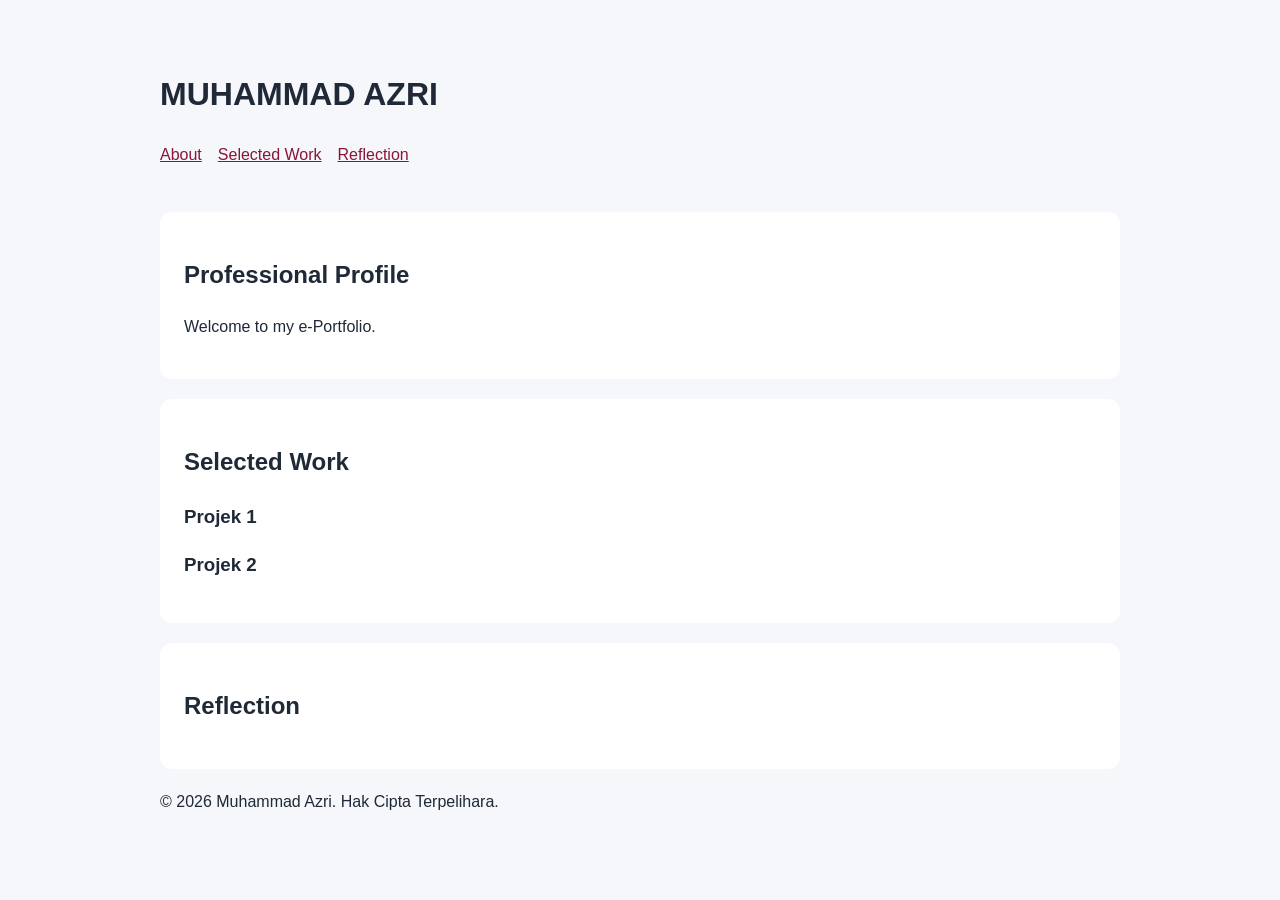
==== index.html @ 5aa1e44c "Revise e-Portfolio layout and content Updated the e-Portfolio structure and content, including heade" ====
<!DOCTYPE html>
<html lang="eng">
<head>
    <meta charset="UTF-8">
    <meta name="viewport" content="width=device-width, initial-scale=1.0">
    <title>e-Portfolio | MUHAMMAD AZRI</title>
    <!-- Hubungkan fail CSS -->
    <link rel="stylesheet" href="style.css">
</head>
<body>

    <!-- Bahagian Header & Navigasi -->
    <header>
        <h1>MUHAMMAD AZRI</h1>
        <nav>
            <a href="#about">About</a>
            <a href="#work">Selected Work</a>
            <a href="#reflection">Reflection</a>
        </nav>
    </header>

    <main>
        <!-- Bahagian About -->
        <section id="about">
            <h2>Professional Profile</h2>
            <p>Welcome to my e-Portfolio.</p>
        </section>

        <!-- Bahagian Selected Work -->
        <section id="work">
            <h2>Selected Work</h2>
            <div class="project-grid">
                <div class="project-card">
                    <h3>Projek 1</h3>
                   
                </div>
                <div class="project-card">
                    <h3>Projek 2</h3>
                  
                </div>
            </div>
        </section>

        <!-- Bahagian Reflection -->
        <section id="reflection">
            <h2>Reflection</h2>
        
        </section>
    </main>

    <footer>
        <p>&copy; 2026 Muhammad Azri. Hak Cipta Terpelihara.</p>
    </footer>

</body>
</html>
---- style.css ----
* { box-sizing: border-box; }
body {
  margin: 0;
  color: #1f2937;
  background: #f5f7fa;
  font-family: Arial, sans-serif;
  line-height: 1.6;
}
header, main, footer {
  width: min(960px, 92%);
  margin: auto;
}
header { padding: 48px 0 24px; }
nav { display: flex; flex-wrap: wrap; gap: 16px; }
section {
  margin: 20px 0;
  padding: 24px;
  background: white;
  border-radius: 12px;
}
img { max-width: 100%; height: auto; }
a { color: #8a1538; }
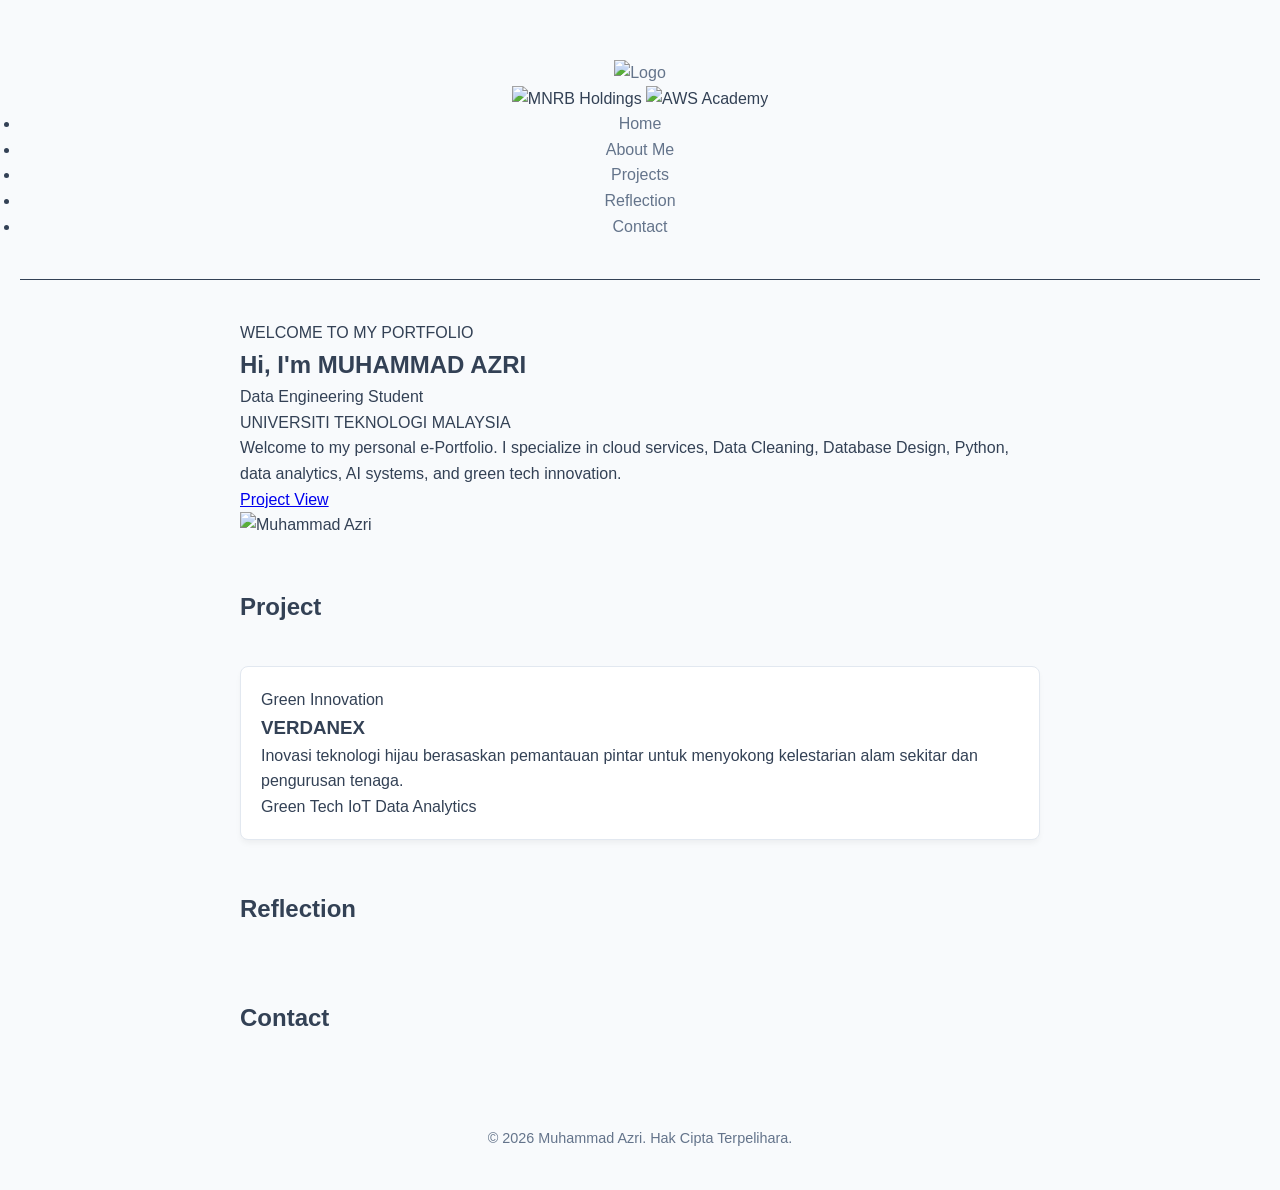
==== commit b0451777: "Refactor index.html for improved layout and navigation Updated the structure of the HTML document to" ====
--- a/index.html
+++ b/index.html
@@ -6,37 +6,85 @@
     <title>e-Portfolio | MUHAMMAD AZRI</title>
     <!-- Hubungkan fail CSS -->
     <link rel="stylesheet" href="style.css">
+    <link rel="preconnect" href="https://fonts.googleapis.com">
+    <link rel="preconnect" href="https://fonts.gstatic.com" crossorigin>
+    <link href="https://fonts.googleapis.com/css2?family=Inter:wght@300;400;500;600;700;800&display=swap" rel="stylesheet">
 </head>
 <body>
 
     <!-- Bahagian Header & Navigasi -->
-    <header>
-        <h1>MUHAMMAD AZRI</h1>
-        <nav>
-            <a href="#about">About</a>
-            <a href="#work">Selected Work</a>
-            <a href="#reflection">Reflection</a>
-        </nav>
+    <header class="site-header">
+    <nav class="navbar container">
+        <!-- Logo di sebelah kiri -->   
+        <a href="#home" class="brand">
+        <img src="LOGO-Faculty-of-Computing-meroon-big.png" alt="Logo" class="brand-logo">
+        </a>
+
+        <!-- Nama dan Menu Navigasi di sebelah kanan -->
+        <div class="nav-right">
+        <div class="nav-logos">
+            <img src="mnrb-holdings-seeklogo.png" alt="MNRB Holdings" class="partner-logo">
+            <img src="aws academy logo.png" alt="AWS Academy" class="partner-logo">
+        </div>
+        <ul class="nav-links">
+            <li><a href="#home">Home</a></li>
+            <li><a href="#home">About Me</a></li>
+            <li><a href="#project">Projects</a></li>
+            <li><a href="#reflection">Reflection</a></li>
+            <li><a href="#contact">Contact</a></li>
+        </ul>
+        </div>
+    </nav>
     </header>
 
     <main>
         <!-- Bahagian About -->
-        <section id="about">
-            <h2>Professional Profile</h2>
-            <p>Welcome to my e-Portfolio.</p>
+        <section id="home" class="hero-section container">
+        <!-- Bahagian Kiri: Ucapan & Deskripsi -->
+        <div class="hero-text">
+            <span class="welcome-badge">WELCOME TO MY PORTFOLIO</span>
+            <h1 class="hero-title">
+            Hi, I'm <span class="text-accent">MUHAMMAD AZRI</span>
+            </h1>
+            <p class="hero-subtitle">
+            Data Engineering Student<br>
+            UNIVERSITI TEKNOLOGI MALAYSIA
+            </p>
+    
+            <p class="hero-description">
+            Welcome to my personal e-Portfolio. I specialize in cloud services, Data Cleaning, Database Design, Python, data analytics, AI systems, and green tech innovation.
+            </p>
+            <div class="hero-actions">
+            <a href="#project" class="btn-primary">Project View</a>
+            </div>
+        </div>
+
+        <!-- Bahagian Kanan: Gambar Muka & Frame Glow -->
+        <div class="hero-avatar-wrapper">
+            <div class="avatar-glow"></div>
+            <div class="avatar-frame">
+            <img src="OIP.webp" alt="Muhammad Azri" class="avatar-img">
+            </div>
+        </div>
         </section>
 
-        <!-- Bahagian Selected Work -->
-        <section id="work">
-            <h2>Selected Work</h2>
+        <!-- Bahagian project -->
+        <section id="project">
+            <h2>Project</h2>
             <div class="project-grid">
                 <div class="project-card">
-                    <h3>Projek 1</h3>
-                   
-                </div>
-                <div class="project-card">
-                    <h3>Projek 2</h3>
-                  
+                    <div class="project-badge">Green Innovation</div>
+                    <h3 class="project-title">VERDANEX</h3>
+                    <p class="project-desc">
+                    Inovasi teknologi hijau berasaskan pemantauan pintar untuk menyokong kelestarian alam sekitar dan pengurusan tenaga.
+                    </p>
+                    
+                    <!-- Tag Kemahiran / Tech Stack -->
+                    <div class="project-tags">
+                    <span>Green Tech</span>
+                    <span>IoT</span>
+                    <span>Data Analytics</span>
+                    </div>
                 </div>
             </div>
         </section>
@@ -46,6 +94,13 @@
             <h2>Reflection</h2>
         
         </section>
+        <!--Bahagian Contact-->
+        <section id="contact">
+            <h2>Contact</h2>
+        
+        </section>
+
+
     </main>
 
     <footer>
--- a/style.css
+++ b/style.css
@@ -1,22 +1,86 @@
-* { box-sizing: border-box; }
+/* Tetapan Asas */
+* {
+    margin: 0;
+    padding: 0;
+    box-sizing: border-box;
+}
+
 body {
-  margin: 0;
-  color: #1f2937;
-  background: #f5f7fa;
-  font-family: Arial, sans-serif;
-  line-height: 1.6;
+    font-family: 'Segoe UI', Tahoma, Geneva, Verdana, sans-serif;
+    line-height: 1.6;
+    background-color: #f8fafc; 
+    color: #334155;
+    padding: 20px;
 }
-header, main, footer {
-  width: min(960px, 92%);
-  margin: auto;
+
+/* Header & Navigasi */
+header {
+    text-align: center;
+    padding: 40px 0;
+    border-bottom: 1px solid #334155;
 }
-header { padding: 48px 0 24px; }
-nav { display: flex; flex-wrap: wrap; gap: 16px; }
+
+header h1 {
+    font-size: 2.5rem;
+    color: #059669
+    margin-bottom: 10px;
+}
+
+nav a {
+    color: #64748b;
+    text-decoration: none;
+    margin: 0 15px;
+    font-weight: 500;
+    transition: color 0.3s;
+}
+
+nav a:hover {
+    color: #059669;
+}
+
+/* KANDUNGAN UTAMA */
+main {
+    max-width: 800px;
+    margin: 40px auto;
+}
+
 section {
-  margin: 20px 0;
-  padding: 24px;
-  background: white;
-  border-radius: 12px;
+    margin-bottom: 50px;
 }
-img { max-width: 100%; height: auto; }
-a { color: #8a1538; }
+
+h2 {
+    color: #059669
+    border-bottom: 2px solid #38bdf8;
+    display: inline-block;
+    padding-bottom: 5px;
+    margin-bottom: 15px;
+}
+
+/* Kad Projek */
+.project-grid {
+    display: grid;
+    grid-template-columns: repeat(auto-fit, minmax(250px, 1fr));
+    gap: 20px;
+    margin-top: 20px;
+}
+
+.project-card {
+    background-color: #ffffff;
+    padding: 20px;
+    border-radius: 8px;
+    border: 1px solid #e2e8f0;
+    box-shadow: 0 4px 6px -1px rgba(0, 0, 0, 0.05);
+}
+
+.project-card h3 {
+    color: #059669
+    margin-bottom: 10px;
+}
+
+/* Footer */
+footer {
+    text-align: center;
+    padding: 20px;
+    color: #64748b;
+    font-size: 0.9rem;
+}
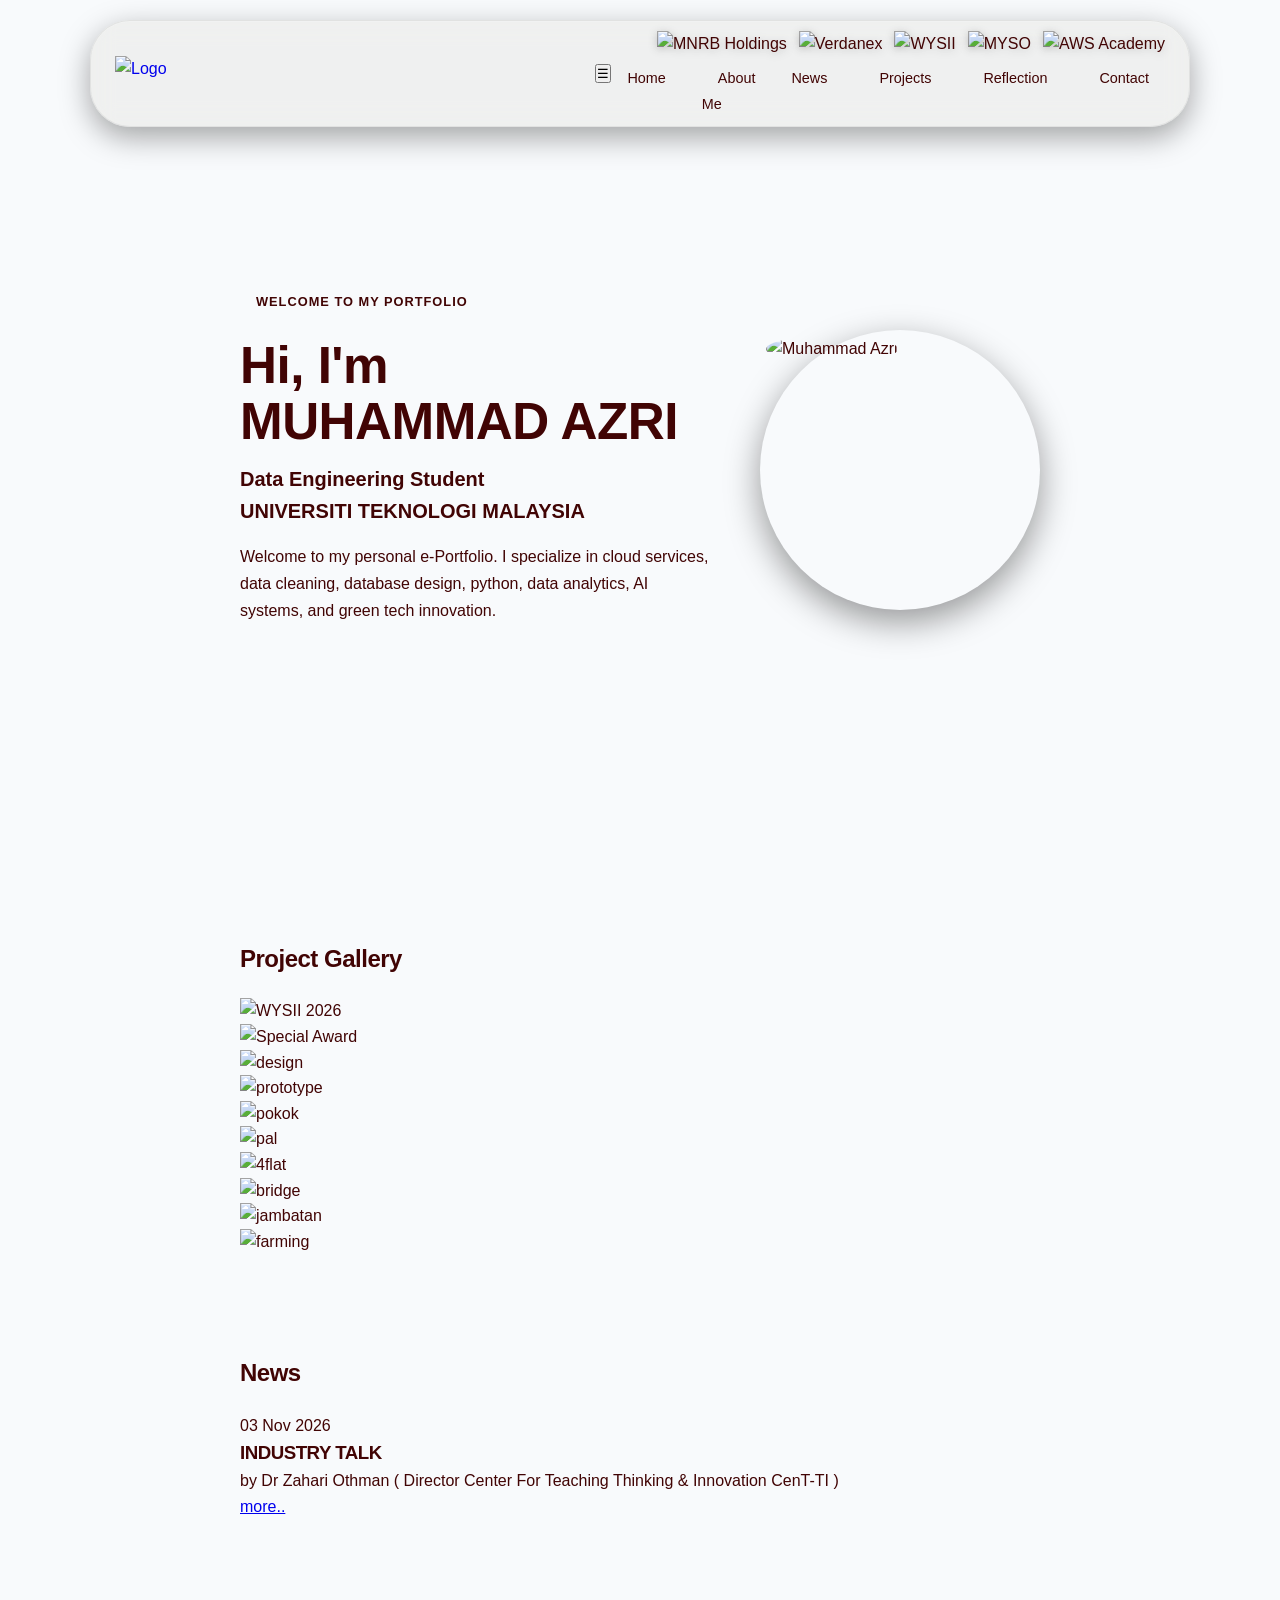
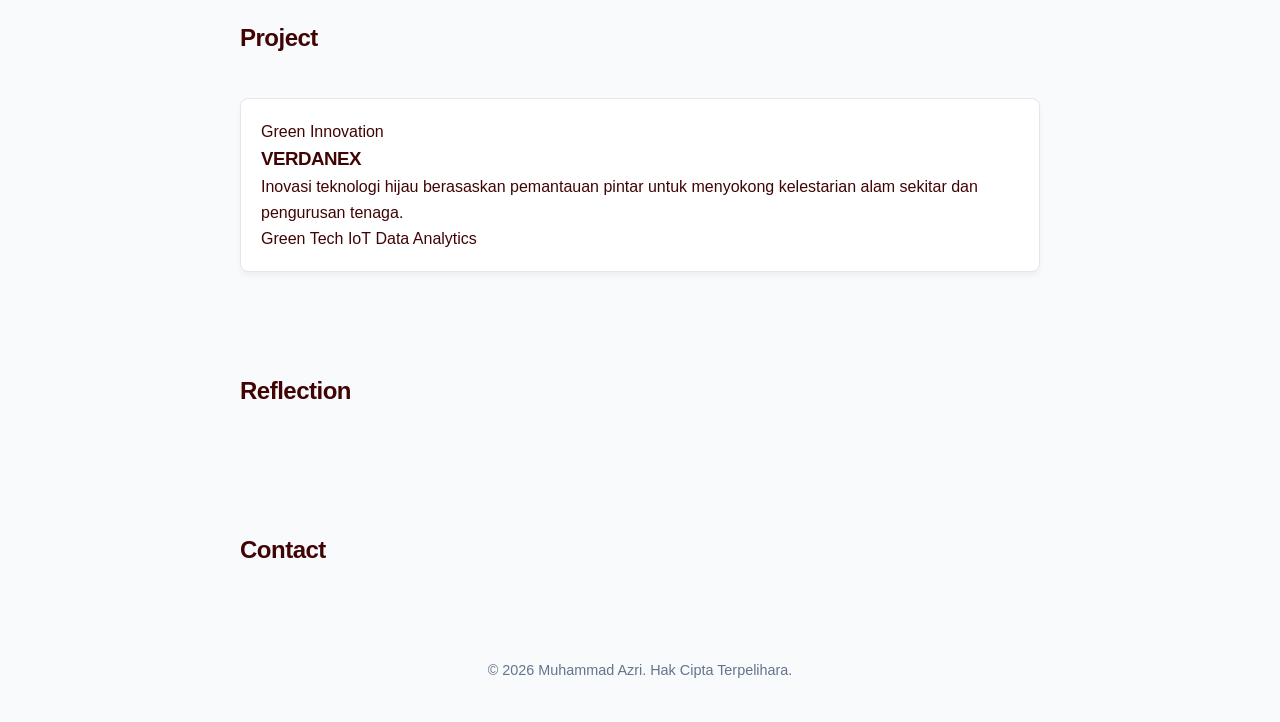
==== commit 274756ed: "Implement hamburger menu and update project gallery Added a hamburger menu for navigation and update" ====
--- a/index.html
+++ b/index.html
@@ -10,31 +10,57 @@
     <link rel="preconnect" href="https://fonts.gstatic.com" crossorigin>
     <link href="https://fonts.googleapis.com/css2?family=Inter:wght@300;400;500;600;700;800&display=swap" rel="stylesheet">
 </head>
+<script>
+    const hamburger = document.getElementById('hamburger');
+    const navLinks = document.getElementById('nav-links');
+
+    hamburger.addEventListener('click', () => {
+        navLinks.classList.toggle('active');
+    });
+
+    // Tutup menu secara automatik bila mana-mana pautan ditekan
+    document.querySelectorAll('.nav-links a').forEach(link => {
+        link.addEventListener('click', () => {
+            navLinks.classList.remove('active');
+        });
+    });
+</script>
 <body>
 
     <!-- Bahagian Header & Navigasi -->
     <header class="site-header">
-    <nav class="navbar container">
-        <!-- Logo di sebelah kiri -->   
-        <a href="#home" class="brand">
-        <img src="LOGO-Faculty-of-Computing-meroon-big.png" alt="Logo" class="brand-logo">
-        </a>
-
-        <!-- Nama dan Menu Navigasi di sebelah kanan -->
-        <div class="nav-right">
-        <div class="nav-logos">
-            <img src="mnrb-holdings-seeklogo.png" alt="MNRB Holdings" class="partner-logo">
-            <img src="aws academy logo.png" alt="AWS Academy" class="partner-logo">
-        </div>
-        <ul class="nav-links">
-            <li><a href="#home">Home</a></li>
-            <li><a href="#home">About Me</a></li>
-            <li><a href="#project">Projects</a></li>
-            <li><a href="#reflection">Reflection</a></li>
-            <li><a href="#contact">Contact</a></li>
-        </ul>
-        </div>
-    </nav>
+        <nav class="navbar container">
+            
+            <!-- Logo di sebelah kiri -->   
+            <div style="display: flex; justify-content: space-between; align-items: center; width: 100%;">
+                <a href="#home" class="brand">
+                    <img src="LOGO-Faculty-of-Computing-meroon-big.png" alt="Logo" class="brand-logo">
+                </a>
+                <button class="hamburger-btn" onclick="toggleMenu()">&#9776;</button>
+            </div>
+            <!-- Logo Partner (Untuk Desktop / Paparan Biasa) -->
+            <div class="nav-right">
+                <div class="nav-logos">
+                    <img src="mnrb-holdings-seeklogo.png" alt="MNRB Holdings" class="partner-logo">
+                    <img src="Verdanex_Green_Innovation_Branding-removebg-preview.png" alt="Verdanex" class="partner-logo">
+                    <img src="WYSII_logo__black_-removebg-preview (1).png" alt="WYSII" class="partner-logo">
+                    <img src="MYSO logo (black).png" alt="MYSO" class="partner-logo">
+                    <img src="aws academy logo.png" alt="AWS Academy" class="partner-logo">
+                </div>
+
+
+                <!-- SENARAI MENU (PENTING: Kita letak id="navMenu" di sini) -->
+                <ul class="nav-links" id="navMenu">
+                    <li><a href="#home">Home</a></li>
+                    <li><a href="#home">About Me</a></li>
+                    <li><a href="#news">News</a></li>
+                    <li><a href="#project">Projects</a></li>
+                    <li><a href="#reflection">Reflection</a></li>
+                    <li><a href="#contact">Contact</a></li>
+                </ul>
+            </div>
+
+        </nav>
     </header>
 
     <main>
@@ -52,22 +78,113 @@
             </p>
     
             <p class="hero-description">
-            Welcome to my personal e-Portfolio. I specialize in cloud services, Data Cleaning, Database Design, Python, data analytics, AI systems, and green tech innovation.
+            Welcome to my personal e-Portfolio. I specialize in cloud services, data cleaning, database design, python, data analytics, AI systems, and green tech innovation.
             </p>
-            <div class="hero-actions">
-            <a href="#project" class="btn-primary">Project View</a>
-            </div>
         </div>
 
         <!-- Bahagian Kanan: Gambar Muka & Frame Glow -->
         <div class="hero-avatar-wrapper">
             <div class="avatar-glow"></div>
             <div class="avatar-frame">
-            <img src="OIP.webp" alt="Muhammad Azri" class="avatar-img">
-            </div>
-        </div>
-        </section>
-
+            <img src="6ab03406-9ca6-40ef-8610-dcfb6fbb1a18.jpg" alt="Muhammad Azri" class="avatar-img">
+            </div>
+        </div>
+        </section>
+
+        <!-- Bahagian Galeri Auto-Slide -->
+        <section class="gallery-section">
+            <h2>Project Gallery</h2>
+            
+            <div class="slider">
+                <div class="slides">
+                    <!-- Gambar 1 -->
+                    <div class="slide">
+                        <img src="beforecompetition.jpg" alt="WYSII 2026">
+                    </div>
+                    <!-- Gambar 2 -->
+                    <div class="slide">
+                        <img src="award.jpg" alt="Special Award">
+                    </div>
+                    <!-- Gambar 3 -->
+                    <div class="slide">
+                        <img src="3ddesignsolidworks.jpg" alt="design">
+                    </div>
+                    <div class="slide">
+                        <img src="prototaip.jpg" alt="prototype">
+                    </div>
+                    <div class="slide">
+                        <img src="pokok.jpg" alt="pokok">
+                    </div>
+                    <div class="slide">
+                        <img src="pal.jpg" alt="pal">
+                    </div>
+                    <div class="slide">
+                        <img src="4flat.jpg" alt="4flat">
+                    </div>
+                    <div class="slide">
+                        <img src="bridge.jpg" alt="bridge">
+                    </div>
+                    <div class="slide">
+                        <img src="jambatan.jpg" alt="jambatan">
+                    </div>
+                    <div class="slide">
+                        <img src="ledfarming.jpg" alt="farming">
+                    </div>
+                
+                
+                </div>
+
+                <!-- Titik Penanda (Indicators) -->
+                <div class="navigation-dots">
+                    <span class="dot active"></span>
+                    <span class="dot"></span>
+                    <span class="dot"></span>
+                </div>
+            </div>
+        </section>
+        <script>
+            let currentIndex = 0;
+            const slides = document.querySelector('.slides');
+            const totalSlides = document.querySelectorAll('.slide').length;
+            const dots = document.querySelectorAll('.dot');
+
+            function updateSlider() {
+                // Alihkan gambar mengikut indeks semasa
+                slides.style.transform = `translateX(-${currentIndex * 100}%)`;
+
+                // Kemaskinikan titik aktif
+                dots.forEach((dot, index) => {
+                    if (index === currentIndex) {
+                        dot.classList.add('active');
+                    } else {
+                        dot.classList.remove('active');
+                    }
+                });
+            }
+
+            // Fungsi untuk menggerakkan gambar seterusnya
+            function nextSlide() {
+                currentIndex = (currentIndex + 1) % totalSlides;
+                updateSlider();
+            }
+
+            // Auto slide setiap 3 saat (3000ms)
+            setInterval(nextSlide, 3000);
+        </script>
+
+        <!-- Bahagian Reflection -->
+        <section id="news">
+            <h2>News</h2>
+            <div class="news-content">
+                <span class="news-date">03 Nov 2026</span><br>
+                <h3>INDUSTRY TALK</h3>
+                by Dr Zahari Othman ( Director Center For Teaching Thinking & Innovation CenT-TI )
+            </div>
+            <div class="news-more">
+                <a href="news-detail.html">more..</a>
+        </div>
+        </div>
+        </section>
         <!-- Bahagian project -->
         <section id="project">
             <h2>Project</h2>
@@ -106,6 +223,18 @@
     <footer>
         <p>&copy; 2026 Muhammad Azri. Hak Cipta Terpelihara.</p>
     </footer>
+    <script>
+        function toggleMenu() {
+            const menu = document.getElementById('navMenu');
+            
+            // Semak sama ada menu sedang terbuka atau tidak
+            if (menu.classList.contains('show')) {
+            menu.classList.remove('show'); // Jika terbuka, buang kelas 'show' (tutup)
+            } else {
+            menu.classList.add('show');    // Jika tertutup, tambah kelas 'show' (buka)
+            }
+        }
+    </script>
 
 </body>
 </html>
--- a/style.css
+++ b/style.css
@@ -1,4 +1,5 @@
-/* Tetapan Asas */
+/* base setting */
+
 * {
     margin: 0;
     padding: 0;
@@ -6,46 +7,275 @@
 }
 
 body {
-    font-family: 'Segoe UI', Tahoma, Geneva, Verdana, sans-serif;
+    font-family: 'Inter', sans-serif, var(--font-main);
+    -webkit-font-smoothing: antialiased;
     line-height: 1.6;
     background-color: #f8fafc; 
-    color: #334155;
+    color: #410404;
     padding: 20px;
 }
 
-/* Header & Navigasi */
-header {
-    text-align: center;
-    padding: 40px 0;
-    border-bottom: 1px solid #334155;
-}
-
-header h1 {
-    font-size: 2.5rem;
-    color: #059669
-    margin-bottom: 10px;
-}
-
-nav a {
-    color: #64748b;
-    text-decoration: none;
-    margin: 0 15px;
-    font-weight: 500;
-    transition: color 0.3s;
-}
-
-nav a:hover {
-    color: #059669;
-}
-
-/* KANDUNGAN UTAMA */
+/* Tajuk utama */
+h1, h2, h3, .nav-name {
+  font-family: 'Space Grotesk', sans-serif;
+  letter-spacing: -0.5px;
+}
+
+/* Teks perenggan biasa */
+p, a, span {
+  font-family: 'Inter', -apple-system, sans-serif;
+}
+
+:root {
+  --font-main: 'Inter', -apple-system, BlinkMacSystemFont, "Segoe UI", Roboto, sans-serif;
+}
+
+/* Header & navigation*/
+
+/* Tetapan saiz logo navigasi */
+/* Memastikan elemen pautan (anchor) sentiasa selari di tengah */
+.brand {
+  display: flex;
+  align-items: center;
+  text-decoration: none;
+}
+.brand-logo {
+  height: 36px;          /* Ketinggian ideal untuk navbar (35px - 45px) */
+  width: auto;           /* Lebar dikira secara automatik supaya imej tidak penyek */
+  max-width: 180px;      /* Memastikan logo lebar tidak mengambil terlalu banyak ruang */
+  object-fit: contain;   /* Kekalkan nisbah asal imej */
+  display: block;
+}
+
+/* Container untuk gabungan logo di sebelah kanan */
+.nav-logos {
+  display: flex;
+  align-items: center;
+  gap: 12px; /* Jarak antara logo MNRB dan AWS */
+}
+
+/* Gaya kawalan saiz logo partner/sponsors */
+.partner-logo {
+  height: 28px;             /* Ketinggian ideal untuk header floating */
+  width: auto;              /* Kekalkan nisbah asal logo */
+  object-fit: contain;
+  filter: drop-shadow(0 2px 4px rgba(0, 0, 0, 0.2)); /* Bayang halus supaya timbul */
+  transition: transform var(--transition);
+}
+
+.partner-logo:hover {
+  transform: scale(1.05);  /* Kesan membesar sedikit apabila dituding tetikus */
+}
+
+/* Pelarasan untuk skrin telefon */
+@media (max-width: 768px) {
+  .partner-logo {
+    height: 22px; /* Saiz lebih kecil di skrin telefon */
+  }
+}
+
+
+
+.site-header {
+  position: fixed;
+  top: 20px;
+  left: 50%;
+  transform: translateX(-50%);
+  z-index: 1000;
+  width: 92%;
+  max-width: 1100px;
+}
+
+.navbar {
+  display: flex;
+  align-items: center;
+  justify-content: space-between;
+  padding: 10px 24px;
+
+  /* Kesan Kaca Frosted macOS */
+  background: rgba(235, 235, 233, 0.65); /* Guna rona bg-card separa telus */
+  backdrop-filter: blur(12px) saturate(180%);
+  -webkit-backdrop-filter: blur(16px) saturate(180%);
+  
+  /* Bucu & Sempadan */
+  border-radius: 40px; /* Bentuk kapsul/pill */
+  border: 1px solid rgba(183, 182, 182, 0.25);
+  box-shadow: 0 10px 30px rgba(0, 0, 0, 0.35),
+              inset 0 1px 0 rgba(255, 255, 255, 0.1);
+  
+  transition: all 0.3s cubic-bezier(0.4, 0, 0.2, 1);
+}
+
+/* Kumpulan teks & menu di sudut kanan */
+.nav-right {
+  display: flex;
+  flex-direction: column;
+  align-items: flex-end; /* Alignkan kandungan ke tepi kanan */
+  gap: 6px;
+}
+
+/* Gaya nama di sudut kanan */
+.nav-name {
+  font-size: 1.5rem;
+  font-weight: 800;
+  color: var(--text-main);
+  letter-spacing: 1px;
+}
+
+/* Gaya pautan menu di bawah nama */
+.nav-links {
+  display: flex;
+  list-style: none;
+  gap: 20px;
+}
+
+.nav-links a {
+  color: var(--text-secondary);
+  text-decoration: none;
+  padding: 8px 16px;
+  font-size: 0.9rem;
+  font-weight: 500;
+  border-radius: 20px;
+  transition: var(--transition);
+}
+
+.nav-links a:hover {
+  color: var(--accent);
+  background: rgba(205, 201, 191, 0.12);
+}
+
+/* main highlight */
 main {
+    margin-top: 100px;
     max-width: 800px;
     margin: 40px auto;
 }
 
 section {
     margin-bottom: 50px;
+    margin-top: 100px;
+}
+
+/* --- HERO / FIRST IMPRESSION SECTION --- */
+.hero-section {
+  display: flex;
+  align-items: center;
+  justify-content: space-between;
+  gap: 50px;
+  min-height: 80vh; /* Mengambil sebahagian besar ketinggian skrin */
+  padding-top: 40px;
+  padding-bottom: 60px;
+}
+
+.hero-text {
+  flex: 1;
+  max-width: 600px;
+}
+
+/* Lencana "Welcome" Ala macOS */
+.welcome-badge {
+  display: inline-block;
+  background: var(--accent-soft);
+  color: var(--accent);
+  border: 1px solid var(--border-accent);
+  padding: 6px 16px;
+  border-radius: 20px;
+  font-size: 0.8rem;
+  font-weight: 700;
+  letter-spacing: 1px;
+  margin-bottom: 20px;
+}
+
+.hero-title {
+  font-size: 3.2rem;
+  font-weight: 800;
+  line-height: 1.1;
+  color: var(--text-main);
+  margin-bottom: 12px;
+}
+
+.hero-subtitle {
+  font-size: 1.25rem;
+  font-weight: 600;
+  color: var(--accent-bright);
+  margin-bottom: 16px;
+}
+
+.hero-description {
+  font-size: 1rem;
+  color: var(--text-secondary);
+  line-height: 1.7;
+  margin-bottom: 30px;
+}
+
+/* Butang Tindakan (CTA) */
+.hero-actions {
+  display: flex;
+  gap: 16px;
+}
+
+/* --- GAMBAR MUKA & KESAN BINGKAI GLOW --- */
+.hero-avatar-wrapper {
+  position: relative;
+  display: flex;
+  justify-content: center;
+  align-items: center;
+}
+
+/* Kesan Cahaya Keemasan di Belakang Gambar */
+.avatar-glow {
+  position: absolute;
+  width: 280px;
+  height: 280px;
+  border-radius: 50%;
+  background: var(--accent);
+  filter: blur(50px);
+  opacity: 0.25;
+  z-index: 1;
+}
+
+/* Bingkai Gambar Membulat */
+.avatar-frame {
+  position: relative;
+  z-index: 2;
+  width: 280px;
+  height: 280px;
+  border-radius: 50%;
+  padding: 6px;
+  background: linear-gradient(135deg, var(--accent), var(--bg-card));
+  box-shadow: 0 12px 35px rgba(0, 0, 0, 0.4);
+}
+
+.avatar-img {
+  width: 100%;
+  height: 100%;
+  object-fit: cover;
+  border-radius: 50%;
+  background-color: var(--bg-card);
+}
+
+/* --- RESPONSIF UNTUK TELEFON --- */
+@media (max-width: 868px) {
+  .hero-section {
+    flex-direction: column-reverse; /* Gambar di atas, teks di bawah di skrin telefon */
+    text-align: center;
+    gap: 30px;
+    padding-top: 20px;
+  }
+
+  .hero-title {
+    font-size: 2.2rem;
+  }
+
+  .hero-actions {
+    justify-content: center;
+  }
+
+  .avatar-frame,
+  .avatar-glow {
+    width: 200px;
+    height: 200px;
+  }
 }
 
 h2 {
@@ -56,7 +286,7 @@
     margin-bottom: 15px;
 }
 
-/* Kad Projek */
+/* project place */
 .project-grid {
     display: grid;
     grid-template-columns: repeat(auto-fit, minmax(250px, 1fr));
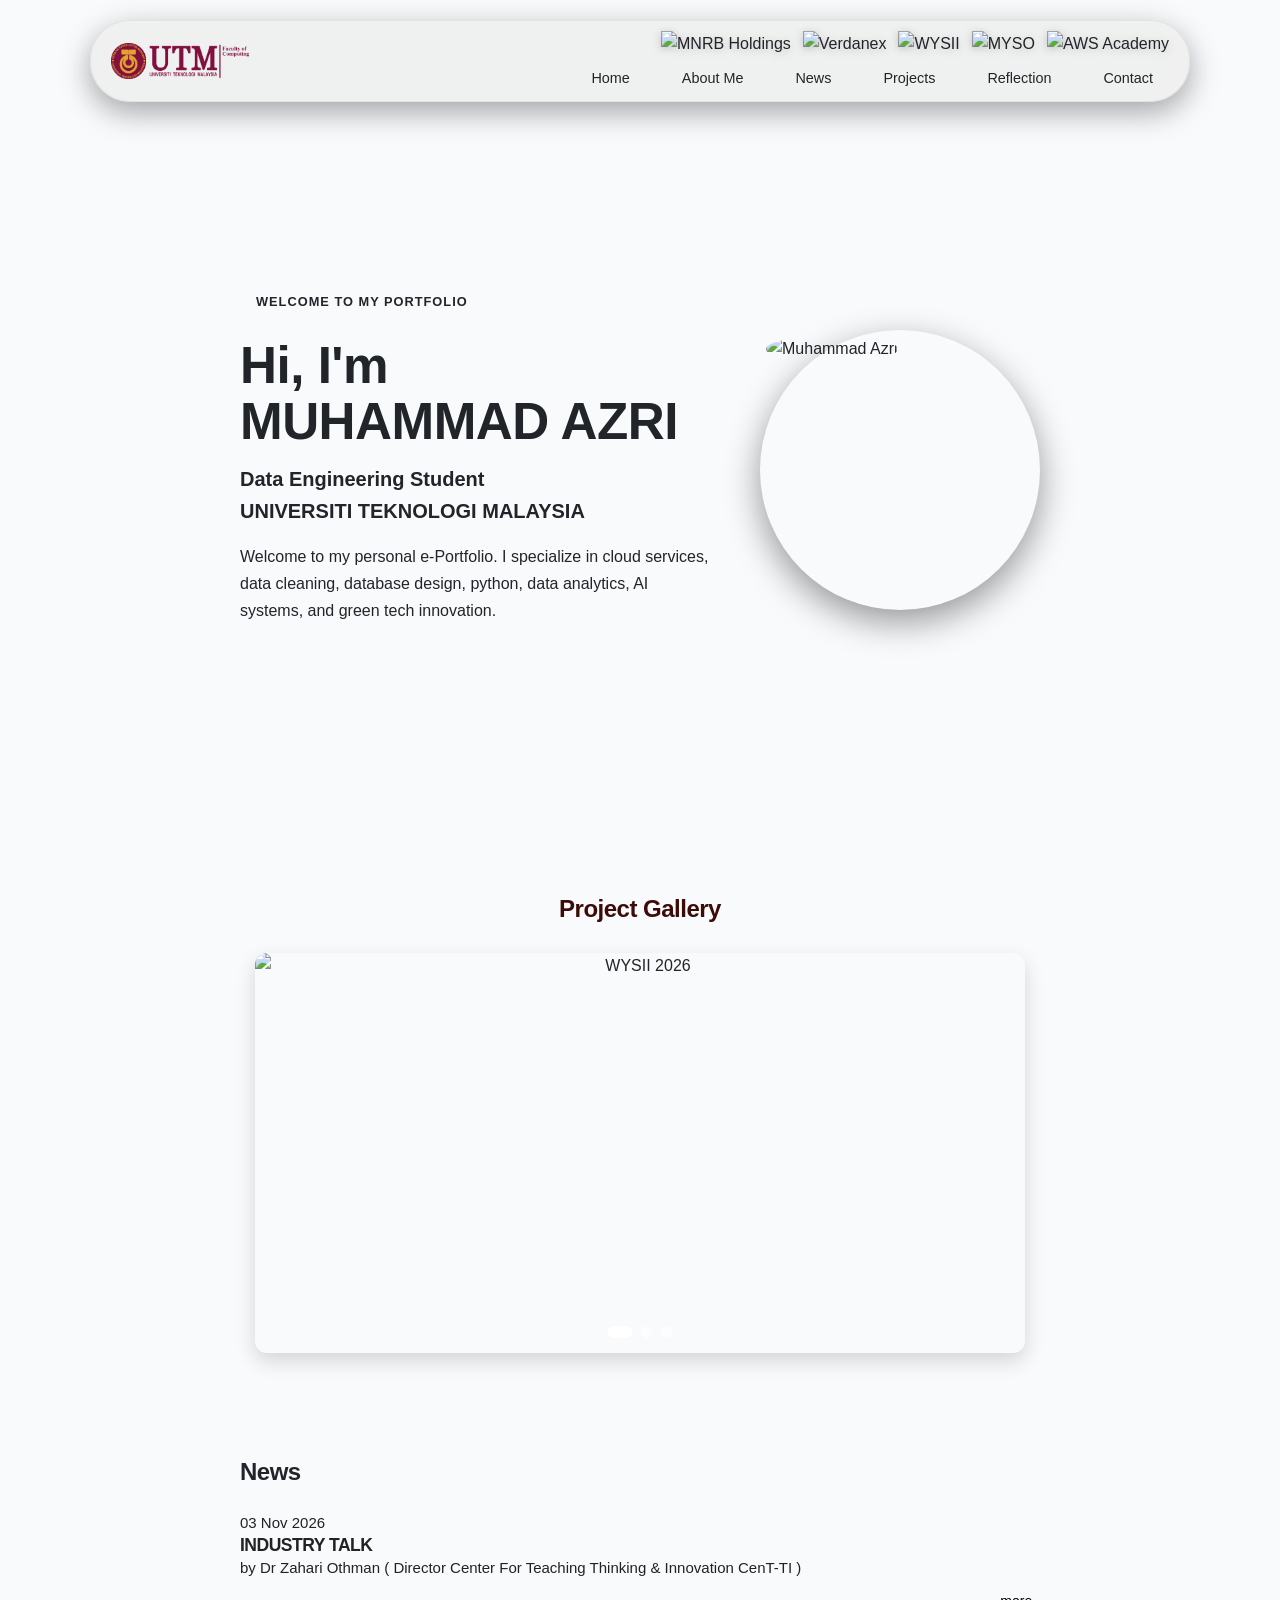
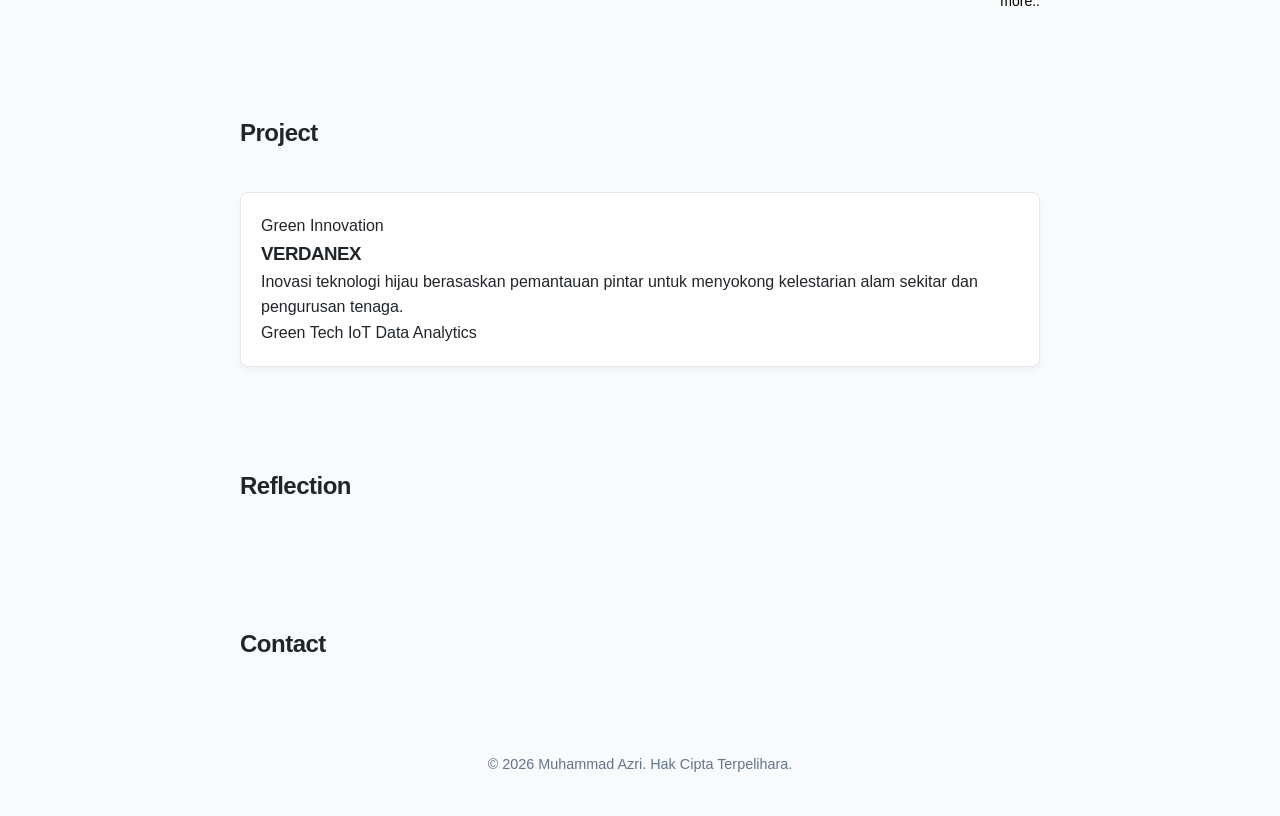
==== commit ab2efa4a: "Update logo image source path in index.html" ====
--- a/index.html
+++ b/index.html
@@ -34,7 +34,7 @@
             <!-- Logo di sebelah kiri -->   
             <div style="display: flex; justify-content: space-between; align-items: center; width: 100%;">
                 <a href="#home" class="brand">
-                    <img src="LOGO-Faculty-of-Computing-meroon-big.png" alt="Logo" class="brand-logo">
+                    <img src="images/LOGO-Faculty-of-Computing-meroon-big.png" alt="Logo" class="brand-logo">
                 </a>
                 <button class="hamburger-btn" onclick="toggleMenu()">&#9776;</button>
             </div>
--- a/style.css
+++ b/style.css
@@ -7,11 +7,14 @@
 }
 
 body {
-    font-family: 'Inter', sans-serif, var(--font-main);
+    font-family: -apple-system, BlinkMacSystemFont, Segoe UI, Roboto, Helvetica Neue, Arial, sans-serif, var(--font-main);
     -webkit-font-smoothing: antialiased;
+    font-size: 1rem;
+    font-weight: 400;
+    line-height: 1.5;
+    color: #212529;
     line-height: 1.6;
     background-color: #f8fafc; 
-    color: #410404;
     padding: 20px;
 }
 
@@ -68,12 +71,131 @@
 }
 
 /* Pelarasan untuk skrin telefon */
+/* Sembunyikan butang hamburger pada Desktop */
+.hamburger-btn {
+  display: none;
+}
+
 @media (max-width: 768px) {
-  .partner-logo {
-    height: 22px; /* Saiz lebih kecil di skrin telefon */
-  }
-}
-
+  .site-header {
+    position: fixed;
+    top: 10px;
+    left: 50%;
+    transform: translateX(-50%);
+    width: 95%;
+    max-width: 420px;
+    z-index: 1000;
+  }
+
+  /* Kotak kapsul utama navbar */
+  .navbar {
+    display: flex;
+    flex-direction: column;
+    padding: 12px 15px;
+    background: rgba(235, 235, 233, 0.95);
+    backdrop-filter: blur(12px);
+    border-radius: 20px;
+    box-shadow: 0 10px 25px rgba(0, 0, 0, 0.2);
+    width: 100%;
+    box-sizing: border-box;
+    border: 1px solid rgba(183, 182, 182, 0.3);
+  }
+
+  /* Baris Atas: Logo Kiri, Hamburger Kanan */
+  .navbar.container, 
+  .navbar {
+    align-items: stretch;
+  }
+
+  /* Cari bahagian yang memuatkan logo & butang hamburger */
+  .site-header .navbar {
+    display: flex;
+    flex-direction: column;
+  }
+
+  /* Kita buat satu baris flex untuk logo kiri & button kanan */
+  /* Pastikan HTML anda menyusun logo dan butang dalam satu baris */
+  .brand-logo {
+    height: 26px;
+    width: auto;
+    object-fit: contain;
+  }
+
+  /* Sembunyikan logo partner di telefon */
+  .nav-logos {
+    display: none !important;
+  }
+
+  /* Gaya Butang Hamburger */
+  .hamburger-btn {
+    display: block !important;
+    background: #490101;
+    color: white;
+    border: none;
+    font-size: 22px;
+    padding: 6px 12px;
+    border-radius: 8px;
+    cursor: pointer;
+  }
+
+  /* --- MENU DROPDOWN WARNA PUTIH (JELAS & SENANG BACA) --- */
+  .nav-links {
+    display: none !important; /* Wajib ada !important supaya ia patuh */
+    flex-direction: column;
+    width: 100%;
+    margin-top: 12px;
+    padding: 0;
+    list-style: none;
+    background: #ffffff; /* Tukar latar belakang jadi putih bersih */
+    border-radius: 12px;
+    box-shadow: 0 4px 15px rgba(0, 0, 0, 0.1);
+    overflow: hidden;
+    border: 1px solid #e5e7eb;
+  }
+
+  /* Kelas .show diaktifkan oleh JavaScript untuk buka/tutup */
+  .nav-links.show {
+    display: flex !important; 
+  }
+
+  .nav-links li {
+    border-bottom: 1px solid #f3f4f6;
+  }
+
+  .nav-links li:last-child {
+    border-bottom: none;
+  }
+
+  .nav-links a {
+    display: block;
+    padding: 12px 18px;
+    font-size: 0.95rem;
+    font-weight: 500;
+    color: #1f2937; /* Teks warna gelap/hitam di atas latar putih */
+    text-decoration: none;
+    background: transparent;
+    text-align: left;
+  }
+
+  .nav-links a:hover {
+    background: #f3f4f6;
+    color: #059669; /* Warna hijau UTM bila hover */
+  }
+}
+
+/* Desktop: Sembunyikan butang hamburger */
+@media (min-width: 769px) {
+  .hamburger-btn {
+    display: none !important;
+  }
+}
+
+/* Pastikan butang hamburger disembunyikan pada skrin Desktop */
+@media (min-width: 769px) {
+  .hamburger-btn {
+    display: none !important;
+  }
+}
 
 
 .site-header {
@@ -90,7 +212,7 @@
   display: flex;
   align-items: center;
   justify-content: space-between;
-  padding: 10px 24px;
+  padding: 10px 20px;
 
   /* Kesan Kaca Frosted macOS */
   background: rgba(235, 235, 233, 0.65); /* Guna rona bg-card separa telus */
@@ -104,6 +226,8 @@
               inset 0 1px 0 rgba(255, 255, 255, 0.1);
   
   transition: all 0.3s cubic-bezier(0.4, 0, 0.2, 1);
+  width: 100%;
+  max-width: 1100px;
 }
 
 /* Kumpulan teks & menu di sudut kanan */
@@ -136,6 +260,7 @@
   font-size: 0.9rem;
   font-weight: 500;
   border-radius: 20px;
+  white-space: nowrap;
   transition: var(--transition);
 }
 
@@ -171,6 +296,7 @@
   flex: 1;
   max-width: 600px;
 }
+
 
 /* Lencana "Welcome" Ala macOS */
 .welcome-badge {
@@ -208,10 +334,77 @@
   margin-bottom: 30px;
 }
 
-/* Butang Tindakan (CTA) */
-.hero-actions {
-  display: flex;
-  gap: 16px;
+
+
+/* Styling Galeri */
+.gallery-section {
+    width: 100%;
+    max-width: 800px;
+    margin: 40px auto;
+    text-align: center;
+    padding: 0 15px;
+}
+
+.gallery-section h2 {
+    color: #3d0c08;
+    margin-bottom: 20px;
+}
+
+.slider {
+    position: relative;
+    width: 100%;
+    overflow: hidden;
+    border-radius: 12px;
+    box-shadow: 0 8px 20px rgba(0, 0, 0, 0.15);
+}
+
+.slides {
+    display: flex;
+    transition: transform 0.6s ease-in-out;
+    width: 100%;
+}
+
+.slide {
+    min-width: 100%;
+    box-sizing: border-box;
+}
+
+.slide img {
+    width: 100%;
+    height: 400px; /* Saiz tinggi di komputer */
+    object-fit: cover;
+    display: block;
+}
+
+/* Titik Indikator di Bawah Gambar */
+.navigation-dots {
+    position: absolute;
+    bottom: 15px;
+    left: 50%;
+    transform: translateX(-50%);
+    display: flex;
+    gap: 8px;
+}
+
+.dot {
+    width: 12px;
+    height: 12px;
+    background-color: rgba(255, 255, 255, 0.5);
+    border-radius: 50%;
+    transition: background-color 0.3s ease;
+}
+
+.dot.active {
+    background-color: #ffffff;
+    width: 25px; /* Memberi kesan bujong pada titik aktif */
+    border-radius: 10px;
+}
+
+/* Responsive untuk Telefon Bimbit */
+@media (max-width: 768px) {
+    .slide img {
+        height: 250px; /* Rendahkan saiz tinggi gambar di HP */
+    }
 }
 
 /* --- GAMBAR MUKA & KESAN BINGKAI GLOW --- */
@@ -285,6 +478,27 @@
     padding-bottom: 5px;
     margin-bottom: 15px;
 }
+/* news update*/
+.news-content {
+    font-size: 15px;
+    color: #222;
+    line-height: 1.4;
+}
+.news-more {
+    text-align: right;
+    margin-top: 10px;
+}
+
+.news-more a {
+    text-decoration: none;
+    color: #000;
+    font-size: 14px;
+}
+
+.news-more a:hover {
+    text-decoration: underline;
+    color: #004080;
+}
 
 /* project place */
 .project-grid {
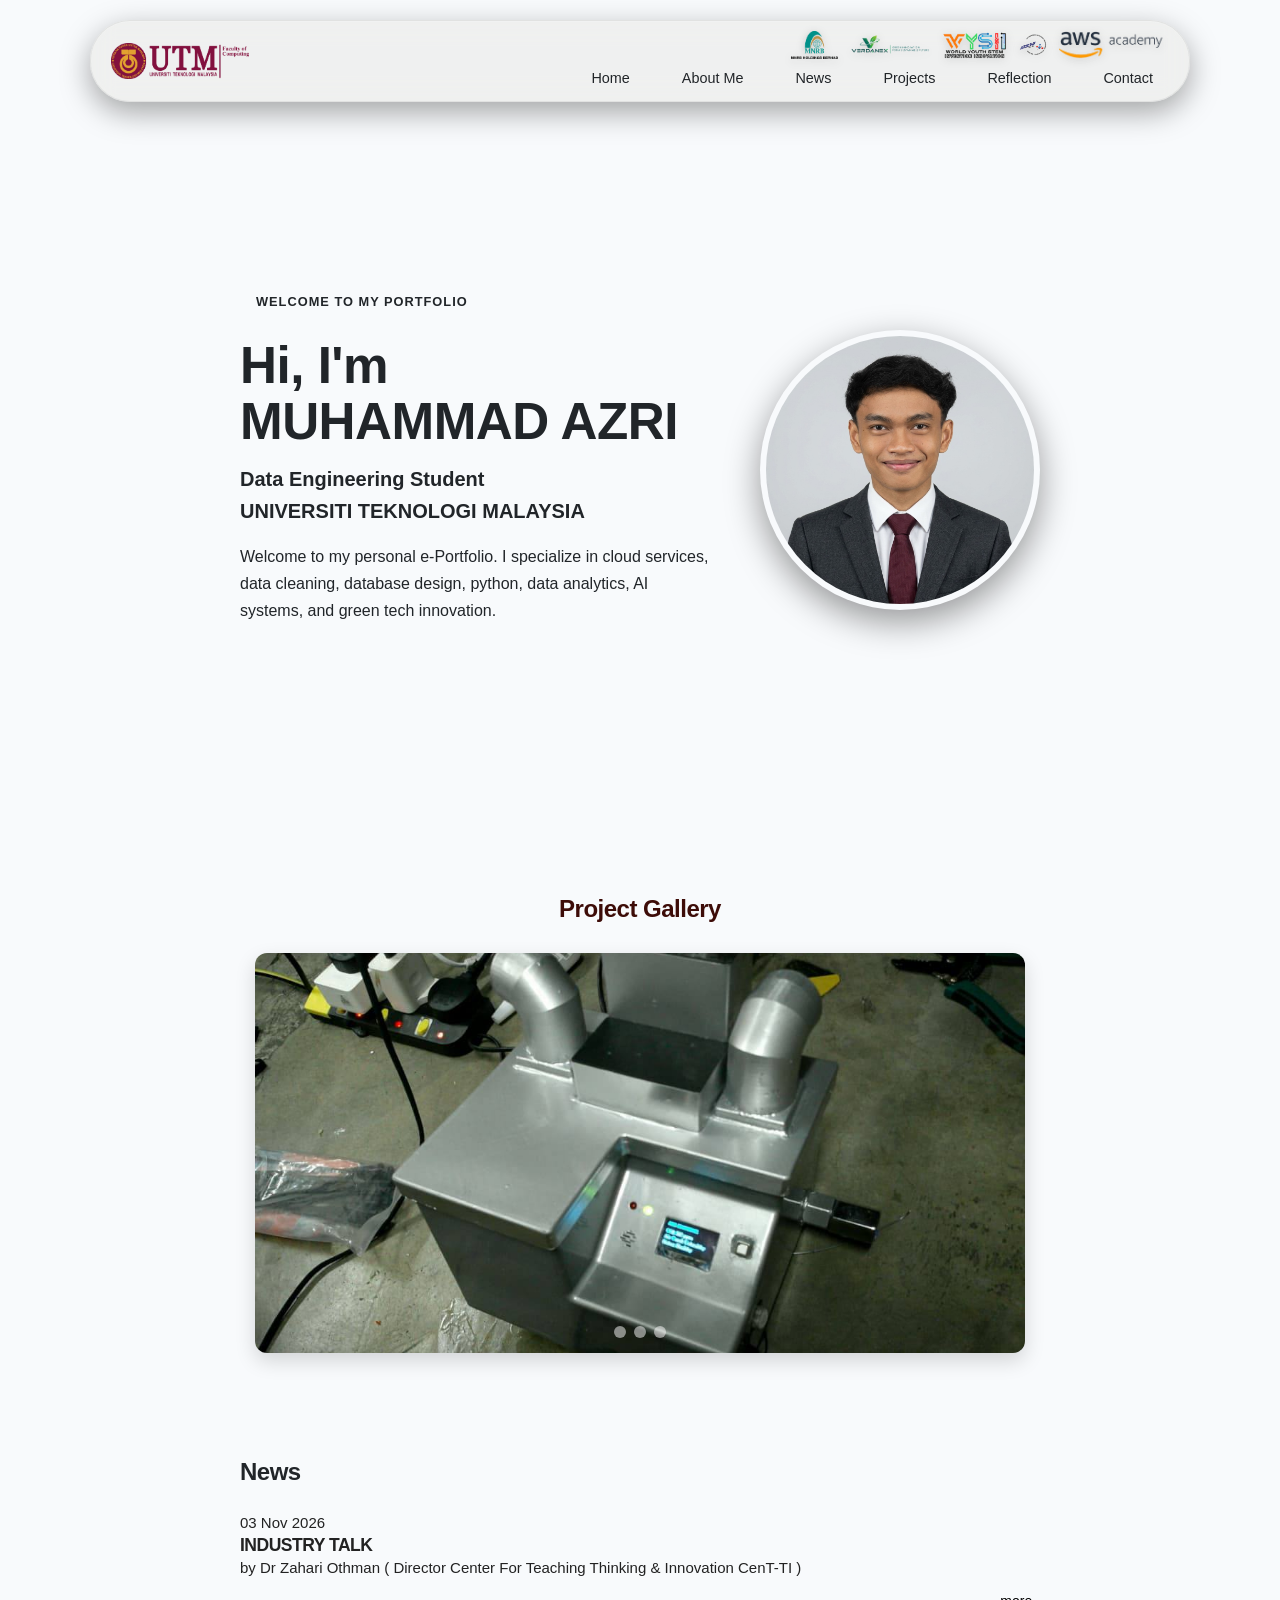
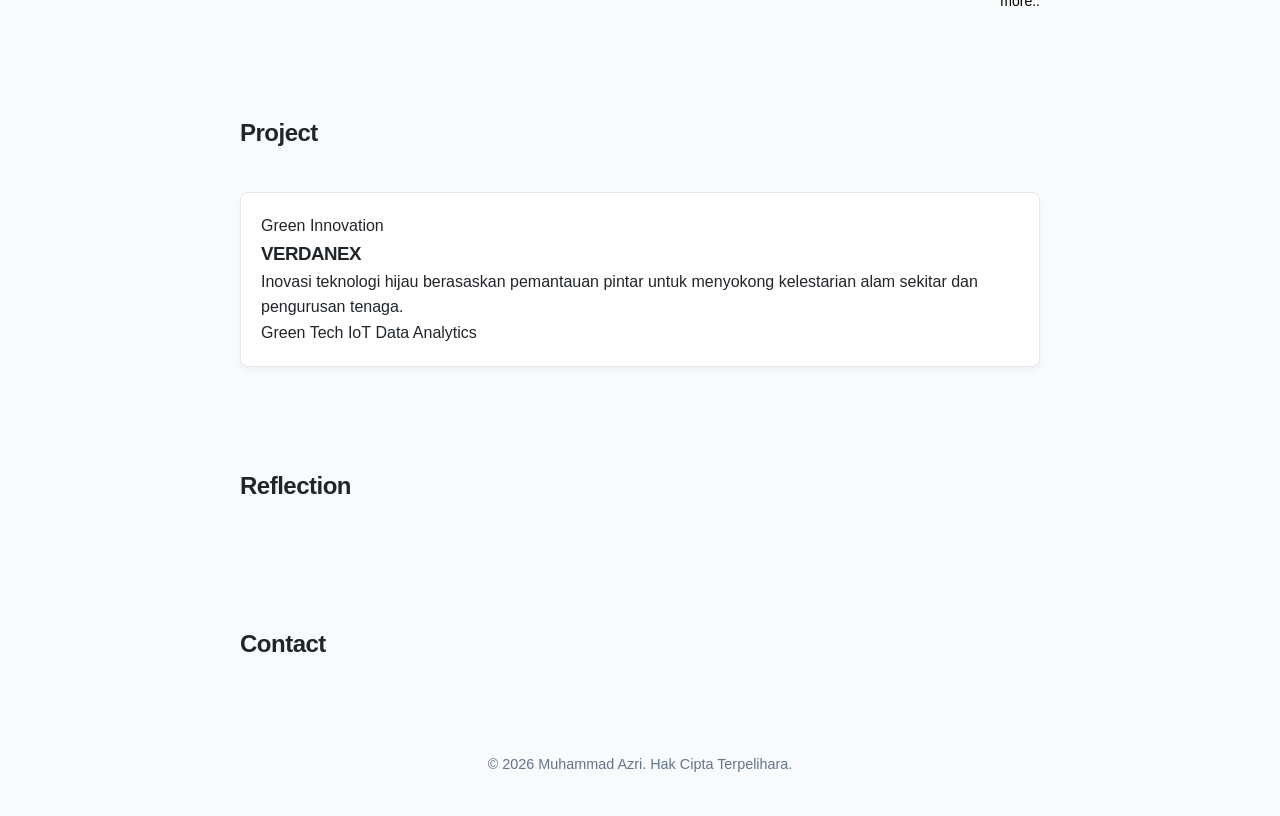
==== commit d917b021: "Change image paths to relative 'images' directory Updated image source paths to use the 'images' dir" ====
--- a/index.html
+++ b/index.html
@@ -41,11 +41,11 @@
             <!-- Logo Partner (Untuk Desktop / Paparan Biasa) -->
             <div class="nav-right">
                 <div class="nav-logos">
-                    <img src="mnrb-holdings-seeklogo.png" alt="MNRB Holdings" class="partner-logo">
-                    <img src="Verdanex_Green_Innovation_Branding-removebg-preview.png" alt="Verdanex" class="partner-logo">
-                    <img src="WYSII_logo__black_-removebg-preview (1).png" alt="WYSII" class="partner-logo">
-                    <img src="MYSO logo (black).png" alt="MYSO" class="partner-logo">
-                    <img src="aws academy logo.png" alt="AWS Academy" class="partner-logo">
+                    <img src="images/mnrb-holdings-seeklogo.png" alt="MNRB Holdings" class="partner-logo">
+                    <img src="images/Verdanex_Green_Innovation_Branding-removebg-preview.png" alt="Verdanex" class="partner-logo">
+                    <img src="images/WYSII_logo__black_-removebg-preview (1).png" alt="WYSII" class="partner-logo">
+                    <img src="images/MYSO logo (black).png" alt="MYSO" class="partner-logo">
+                    <img src="images/aws academy logo.png" alt="AWS Academy" class="partner-logo">
                 </div>
 
 
@@ -86,7 +86,7 @@
         <div class="hero-avatar-wrapper">
             <div class="avatar-glow"></div>
             <div class="avatar-frame">
-            <img src="6ab03406-9ca6-40ef-8610-dcfb6fbb1a18.jpg" alt="Muhammad Azri" class="avatar-img">
+            <img src="images/6ab03406-9ca6-40ef-8610-dcfb6fbb1a18.jpg" alt="Muhammad Azri" class="avatar-img">
             </div>
         </div>
         </section>
@@ -99,36 +99,36 @@
                 <div class="slides">
                     <!-- Gambar 1 -->
                     <div class="slide">
-                        <img src="beforecompetition.jpg" alt="WYSII 2026">
+                        <img src="images/beforecompetition.jpg" alt="WYSII 2026">
                     </div>
                     <!-- Gambar 2 -->
                     <div class="slide">
-                        <img src="award.jpg" alt="Special Award">
+                        <img src="images/award.jpg" alt="Special Award">
                     </div>
                     <!-- Gambar 3 -->
                     <div class="slide">
-                        <img src="3ddesignsolidworks.jpg" alt="design">
-                    </div>
-                    <div class="slide">
-                        <img src="prototaip.jpg" alt="prototype">
-                    </div>
-                    <div class="slide">
-                        <img src="pokok.jpg" alt="pokok">
-                    </div>
-                    <div class="slide">
-                        <img src="pal.jpg" alt="pal">
-                    </div>
-                    <div class="slide">
-                        <img src="4flat.jpg" alt="4flat">
-                    </div>
-                    <div class="slide">
-                        <img src="bridge.jpg" alt="bridge">
-                    </div>
-                    <div class="slide">
-                        <img src="jambatan.jpg" alt="jambatan">
-                    </div>
-                    <div class="slide">
-                        <img src="ledfarming.jpg" alt="farming">
+                        <img src="images/3ddesignsolidworks.jpg" alt="design">
+                    </div>
+                    <div class="slide">
+                        <img src="images/prototaip.jpg" alt="prototype">
+                    </div>
+                    <div class="slide">
+                        <img src="images/pokok.jpg" alt="pokok">
+                    </div>
+                    <div class="slide">
+                        <img src="images/pal.jpg" alt="pal">
+                    </div>
+                    <div class="slide">
+                        <img src="images/4flat.jpg" alt="4flat">
+                    </div>
+                    <div class="slide">
+                        <img src="images/bridge.jpg" alt="bridge">
+                    </div>
+                    <div class="slide">
+                        <img src="images/jambatan.jpg" alt="jambatan">
+                    </div>
+                    <div class="slide">
+                        <img src="images/ledfarming.jpg" alt="farming">
                     </div>
                 
                 
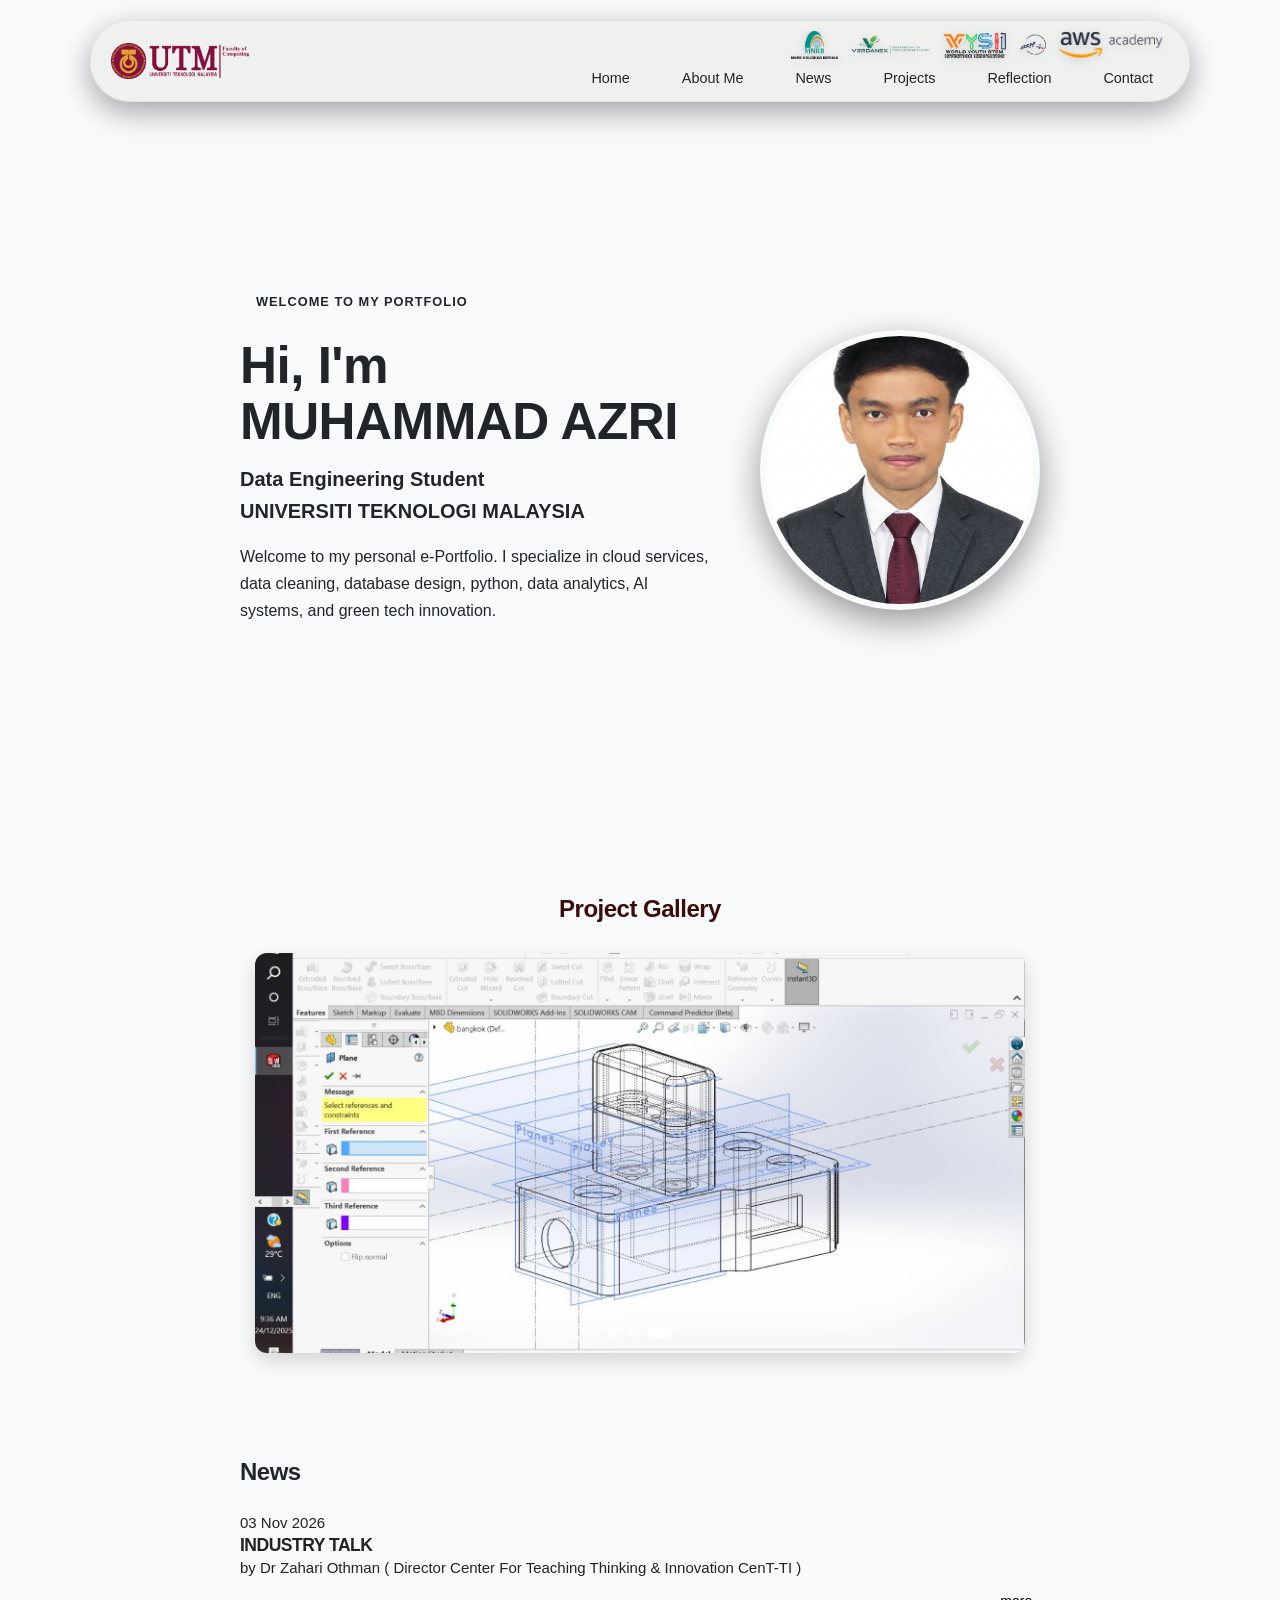
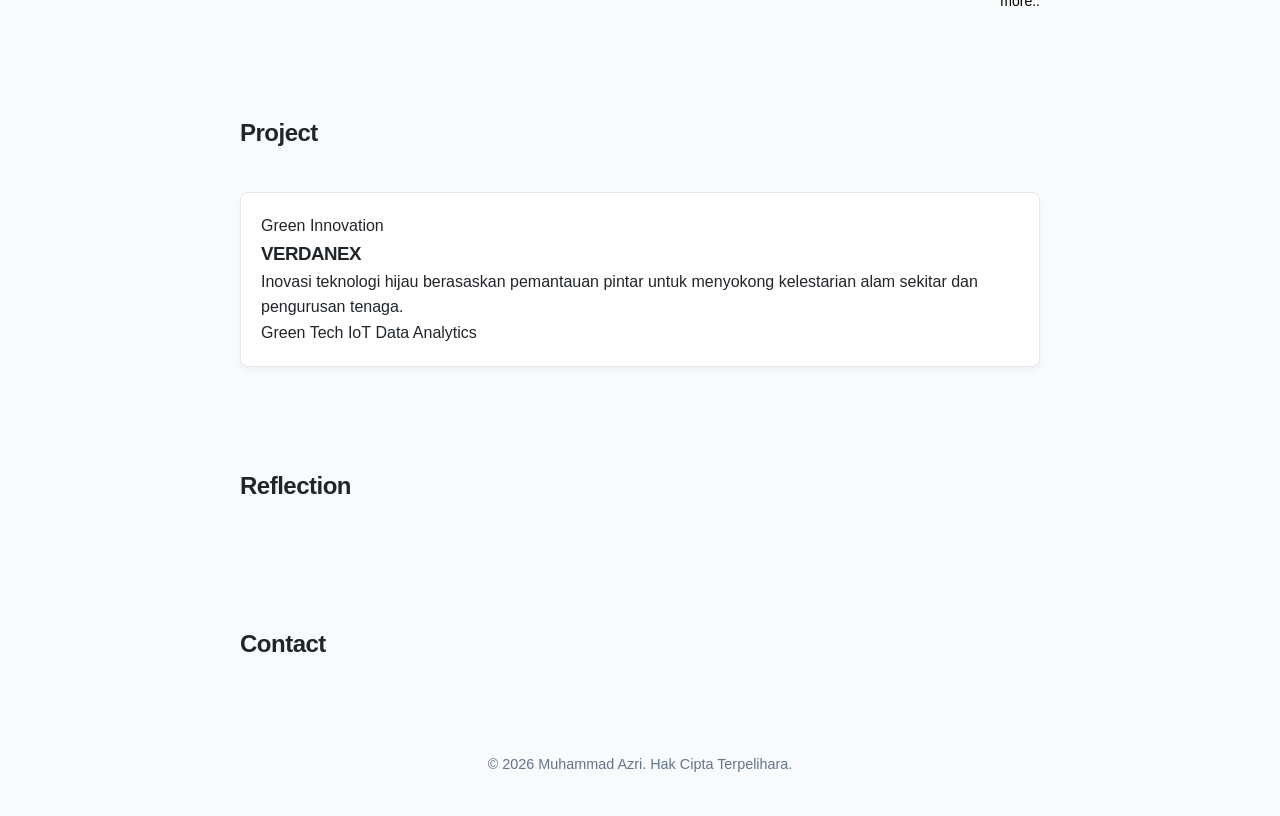
==== commit 121aa172: "Update avatar image source in index.html" ====
--- a/index.html
+++ b/index.html
@@ -86,7 +86,7 @@
         <div class="hero-avatar-wrapper">
             <div class="avatar-glow"></div>
             <div class="avatar-frame">
-            <img src="images/6ab03406-9ca6-40ef-8610-dcfb6fbb1a18.jpg" alt="Muhammad Azri" class="avatar-img">
+            <img src="images/gambar.jfif" alt="Muhammad Azri" class="avatar-img">
             </div>
         </div>
         </section>
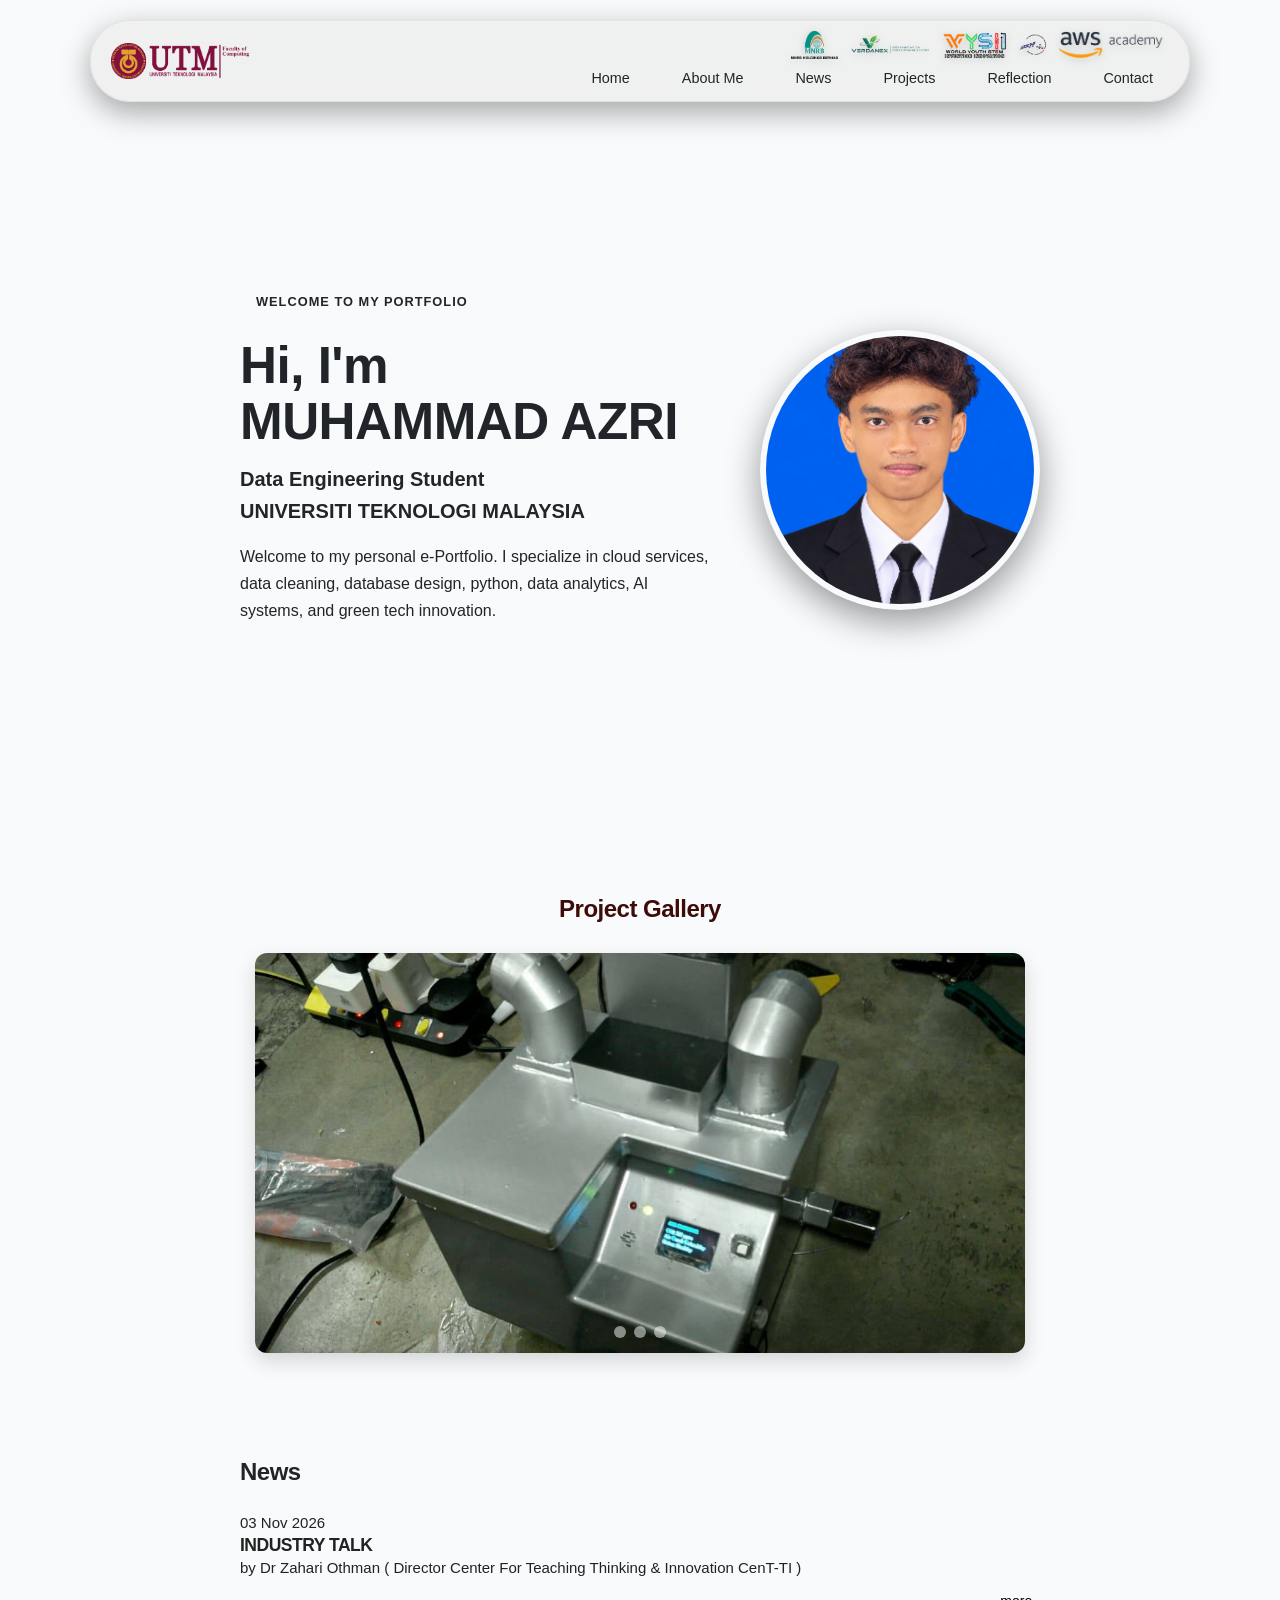
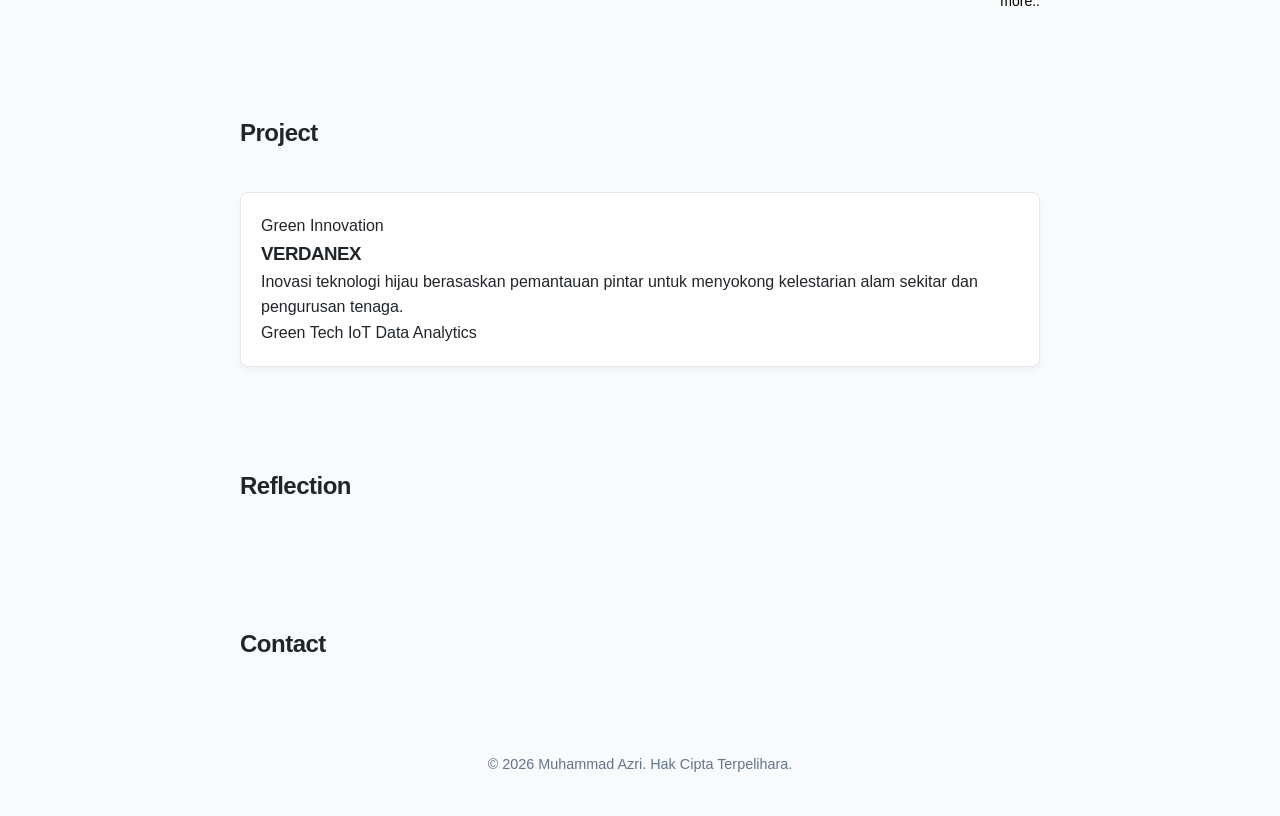
==== commit af0721b4: "Update avatar image source in index.html" ====
--- a/index.html
+++ b/index.html
@@ -86,7 +86,7 @@
         <div class="hero-avatar-wrapper">
             <div class="avatar-glow"></div>
             <div class="avatar-frame">
-            <img src="images/gambar.jfif" alt="Muhammad Azri" class="avatar-img">
+            <img src="images/Formal Portrait on Blue Background.png" alt="Muhammad Azri" class="avatar-img">
             </div>
         </div>
         </section>
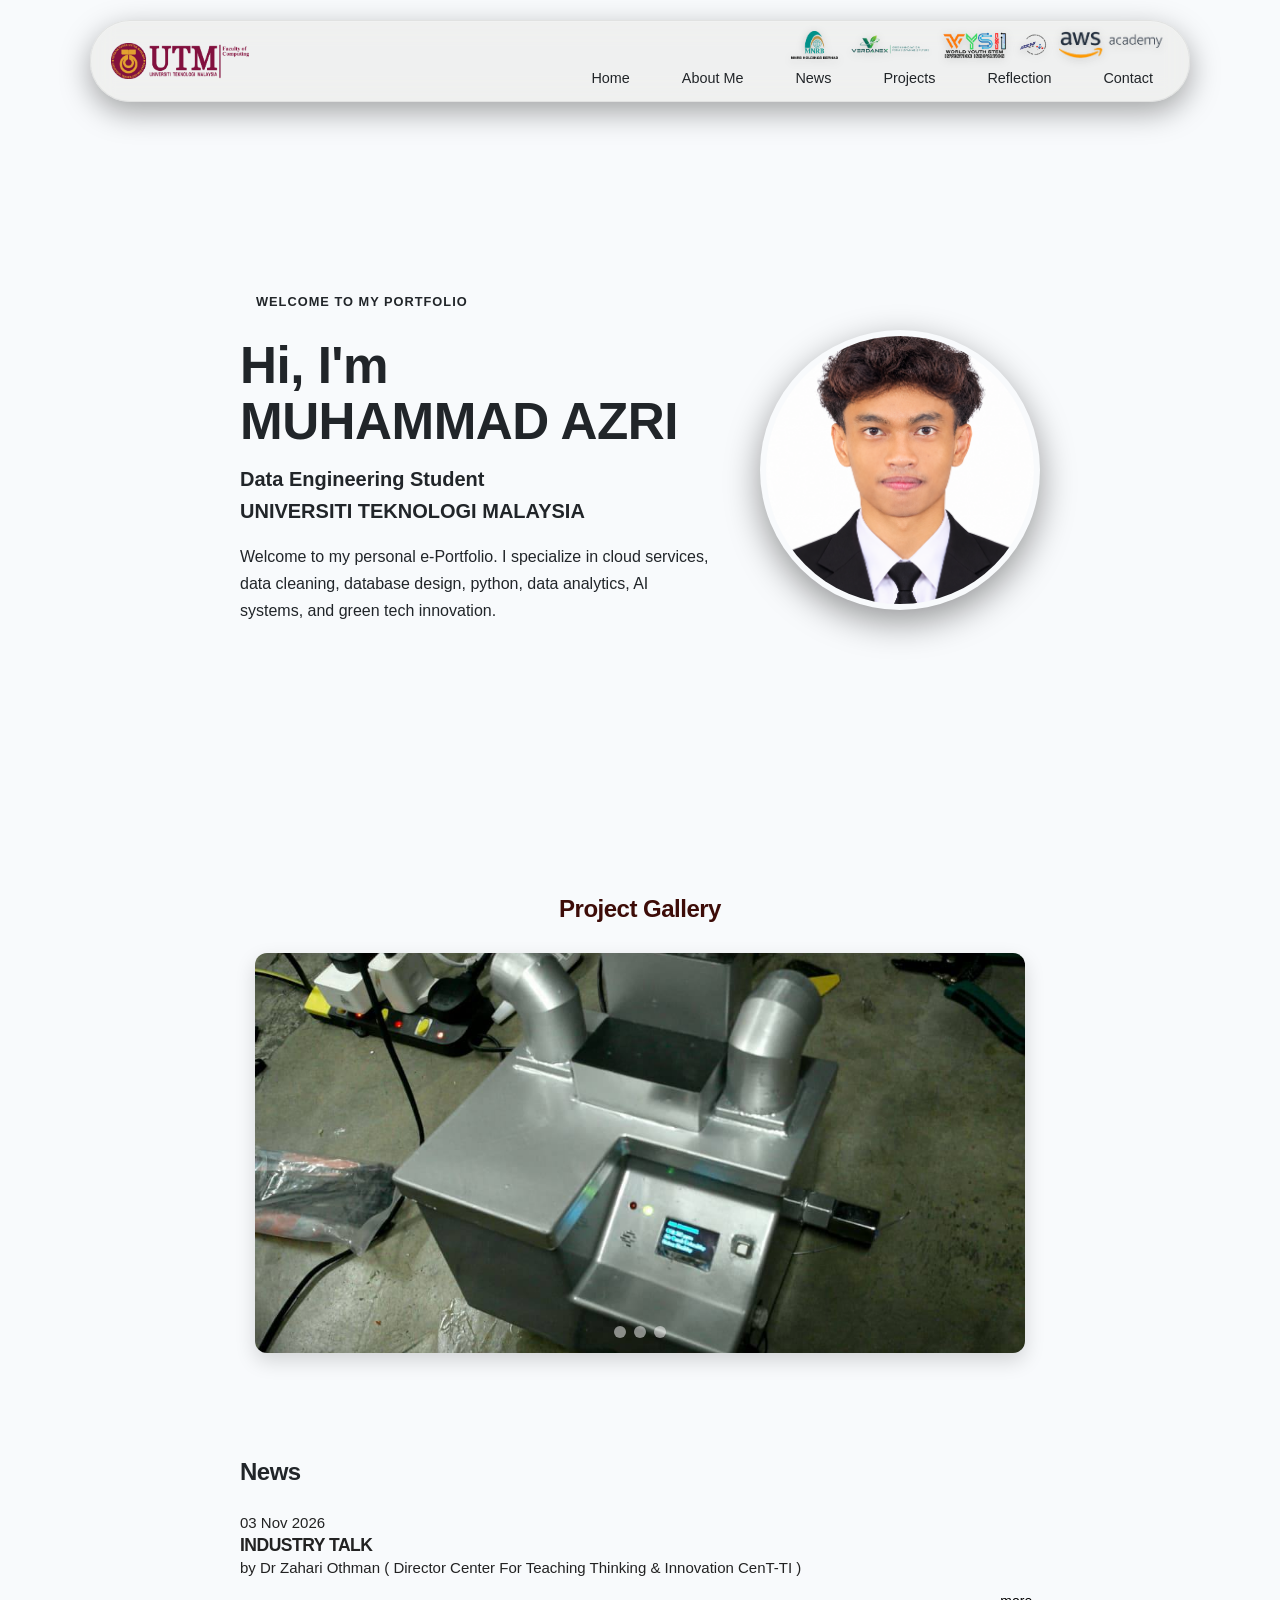
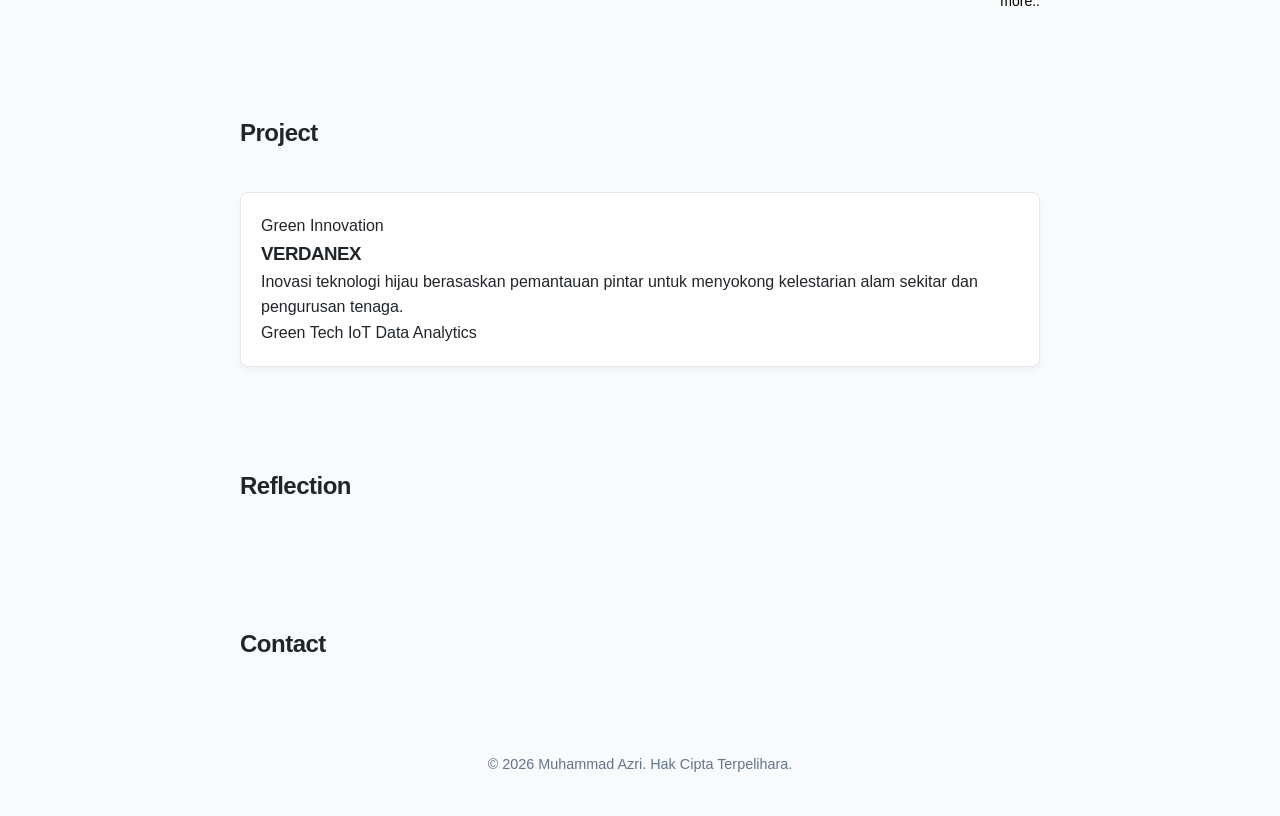
==== commit d9da6e79: "Update avatar image to professional passport portrait" ====
--- a/index.html
+++ b/index.html
@@ -86,7 +86,7 @@
         <div class="hero-avatar-wrapper">
             <div class="avatar-glow"></div>
             <div class="avatar-frame">
-            <img src="images/Formal Portrait on Blue Background.png" alt="Muhammad Azri" class="avatar-img">
+            <img src="images/Professional Passport Portrait in Formal Attire.png" alt="Muhammad Azri" class="avatar-img">
             </div>
         </div>
         </section>
